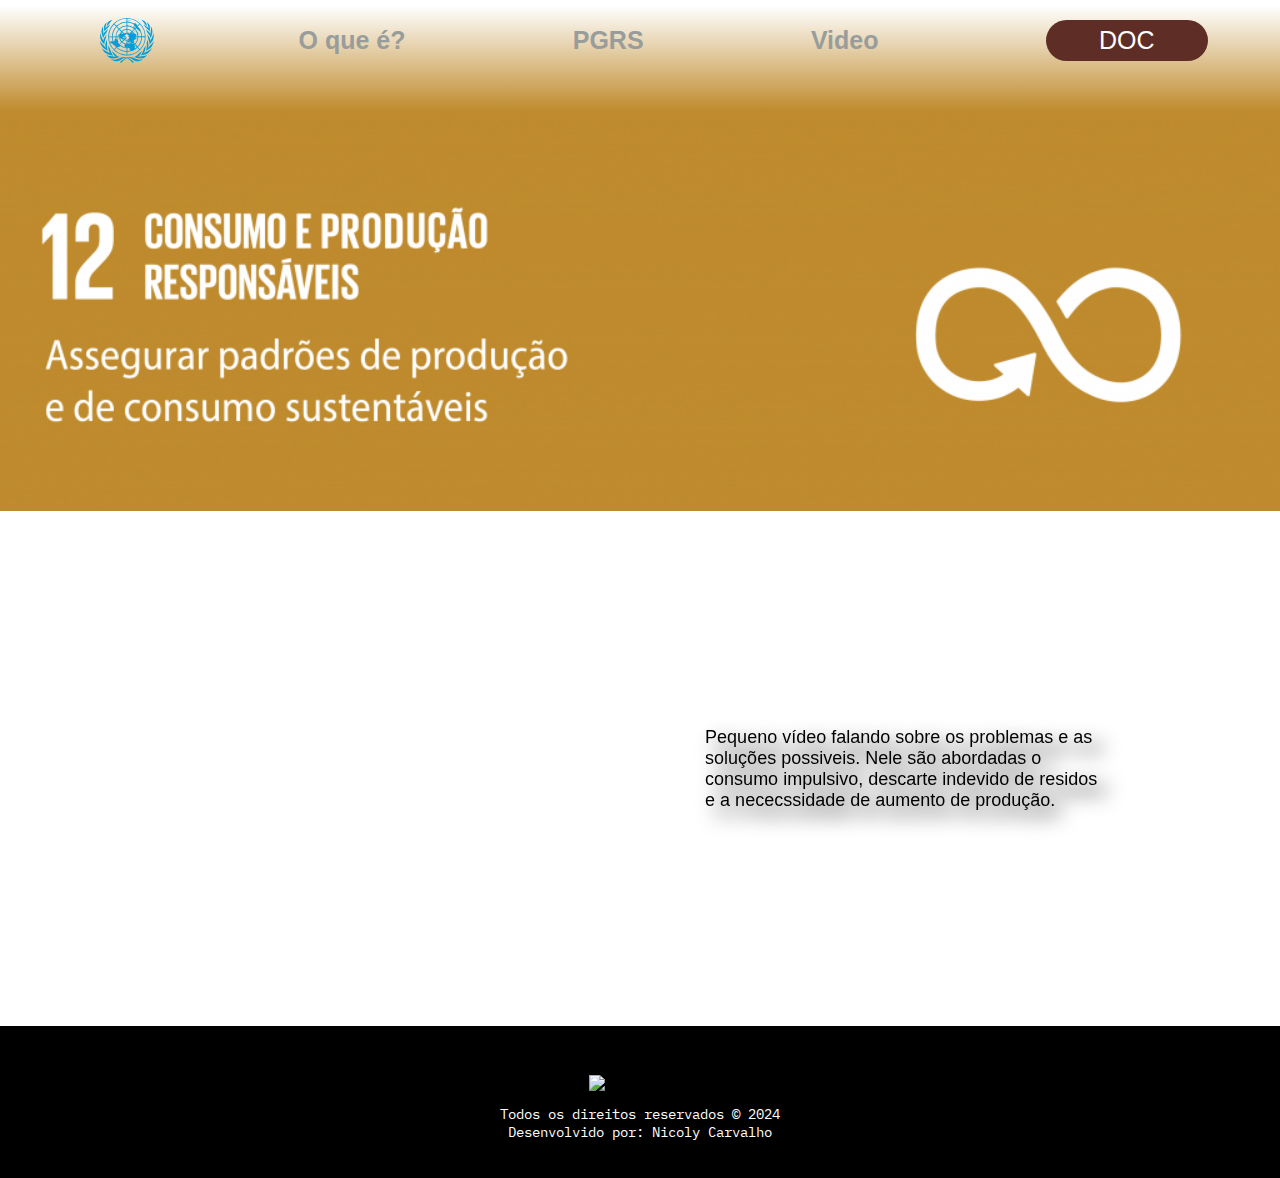
==== video.html @ 9622d28f "Adicionando Final" ====
<!DOCTYPE html>
<html lang="pt-br">
<head>
  <meta charset="UTF-8">
  <meta name="viewport" content="width=device-width, initial-scale=1.0">
  <link rel="stylesheet" href="./style.css">
  <title>Cartilha: ODS 12</title>
</head>
<body>
  <header class="nav-bar">
    <img src="./assets/un-logo.svg" alt="Logo ON" class="logo">
    <a class="link-header" href="#O-que">O que é? </a>
    <a class="link-header" href="Fazendo">PGRS</a>
    <a class="link-header" href="./video.html">Video</a>
    <button class="button-header">DOC</button>
</header>

<div class="banner"></div>

<div id="trailer-container">
  <div class="video">
    <iframe width="560" height="315" src="https://www.youtube.com/embed/GF-3a817Jo0?si=B_08_MincFFADKFe" title="YouTube video player" frameborder="0" allow="accelerometer; autoplay; clipboard-write; encrypted-media; gyroscope; picture-in-picture; web-share" referrerpolicy="strict-origin-when-cross-origin" allowfullscreen></iframe>
      <!--Div descrição do trailer-->
      <div id="sinopse">
          <p class="description">
              Pequeno vídeo falando sobre os problemas e as soluções possiveis. Nele são abordadas o consumo impulsivo, descarte indevido de residos e a nececssidade de aumento de produção.
          </p>
      </div>
  </div>
</div>

<footer class="rodape">
  <img class="rodape-imagem" src="https://estudantes-senac.vercel.app/img/senac.png" alt="Logo Senac"/>
  <span class="footer-texto">Todos os direitos reservados © 2024</span>
  <span class="footer-texto">Desenvolvido por: Nicoly Carvalho </span>    
</footer>

</body>
</html>
---- style.css ----
@import url('https://fonts.googleapis.com/css2?family=IBM+Plex+Mono:ital,wght@0,100;0,200;0,300;0,400;0,500;0,600;0,700;1,100;1,200;1,300;1,400;1,500;1,600;1,700&display=swap');

*{
  margin: 0;
  padding: 0;
  box-sizing: border-box;
  font-family: 'Segoe UI', Tahoma, Geneva, Verdana, sans-serif;
}

body{
  height: 100vh;
  width: 100%;
}

/* ! HEADER */
.nav-bar{
  padding: 1.15rem 0 3rem 1.75rem;
  background: linear-gradient(#fff 5%, #BF8B2D );
  display: flex;
  align-items: center;
  justify-content: space-around ;
}

.logo{
  height: 2.813rem;
}

.link-header{
  font-weight: 600;/*negrito*/
  font-size: 1.563rem;/*tamanho fonte*/
  color: #989d9c;
  cursor: pointer;
  text-decoration: none;/*tirar a linha de baixo*/
  margin-right: 1.438rem;/*espaçamento externo a direita */
}

.button-header {
  background-color: #5e2e26;
  border-radius: 1.281rem;
  width: 10.125rem;
  height: 2.563rem;
  border: none;/*tirando a borda do botão*/
  font-size: 1.563rem;
  color: #ffffff;
  cursor: pointer;
  transition: .5s;
}

.button-header:hover{
  background-color: #9e6a61;
}

.banner {
  width: 100%;
  height: 25rem;
/*adiciona uma imagem interna ou externa*/
  background-image: url(./assets/ODS12-header.png);
  background-size: cover;/*deixa a imagem preencher todo o     container sem cortá-la*/
  margin-bottom: 3.75rem;
}

/* ! FIM HEADER
! COMEÇO MAIN CONTENT */

.content{
  margin-left: 5.375rem;
}

h1{
  font-size: 3.125rem;
  font-weight: 700;
}

p{
  font-size: 1.525rem;
}

/* CONTENT 1 */
.content-1{
  display: flex;
  height: 50vh;
  margin-bottom: 3.125rem;
}
.conteudo{
  margin: 1.875rem;
}

.content-1 p{
  font-weight: 400;
  line-height: 1.813rem;
  width: 32.188rem;
  margin-top: 2rem;
}

.consumo1{
  height: 22.5rem;
}

/* fim */

/* CONTENT 2 */

/* #Fazendo{
  display: flex;
  margin-bottom: 5.25rem;
  font-size: 4.475rem;
  justify-content: center;
}

.content-2{
  height: 70vh;
  margin-bottom: 3.125rem;
}

.conteudo2{
  margin: 1.875rem;
}

.content-2 p{
  font-weight: 400;
  line-height: 1.813rem;
  margin: 2rem 2rem 0 0;
} */

/* CONTENT 3 */

.content-3{
  display: flex;
  height: 60vh;
  margin-bottom: 3.125rem;
  align-items: center;
}

.content-3 p{
  font-weight: 400;
  line-height: 1.813rem;
  width: 90%;
  margin-top: 2rem;
}

.pgrs{
  height: 22.5rem;
}

/* VIDEO */

#trailer-container{
  width: 100%;/*Largura*/
  display: flex;/*serve para colocar os elemento lado a lado 
  mas nesse momento utilizado para alinhar o itens com justify-content*/
  justify-content: center;/*alinhar os elementos ao centro*/
  margin: 6.25rem 0;
  margin-left: 3.625rem;
}

.video {
  width: 90%;/*deixando o nosso container com total de 60%*/
  display: flex;/*colocando os elementos lado a lado*/
  align-items: center;/*ajusta verticalmente*/
  justify-content: space-between;/*espaçamento entre os elementos*/
  filter: drop-shadow(0.625rem 0.625rem 0.625rem #000 );
}


#sinopse {
  width: 50%;
  display: flex;/*nesse caso estamos utilizando para adicionar o
   flex-direction*/
  flex-direction: column; /*colocando os elementos em coluna um 
  embaixo do outro*/
  justify-content: space-between;/*espaçamento entre os elementos*/
  margin-left: 30px;/*colocando um espaçamento  da esquerda*/
}

.description {
  font-size: 18px;/*tamanho font (texto)*/
  width: 70%;/*largura*/
}



/* ! FIM MAIN FIM VIDEO
! FOOTER */

.rodape{
  background-color: black;
  text-align: center;
  height: 8.125rem;/*altura*/
  /* margin-top: 1.375rem;espaçamento externo superior */
  display: flex;/*utilizando flex  para poder alinhar os elementos*/
  flex-direction: column;/*colocando os elementos  em coluna*/
  align-items: center;/*alinhando os elementos  no centro verticalmente*/
  justify-content: center;/*alinhando os elementos   no centro horizontalmente*/
  padding: 4.75rem 0;
}

.rodape-imagem {
  height: 5.625rem;
  padding: 0.75rem 0 ;/*superior e inferior direita e esquerda*/
}

.footer-texto {
  color: #ffffff;
  font-size: 0.875rem;
  font-family: "IBM Plex Mono", sans-serif;
}
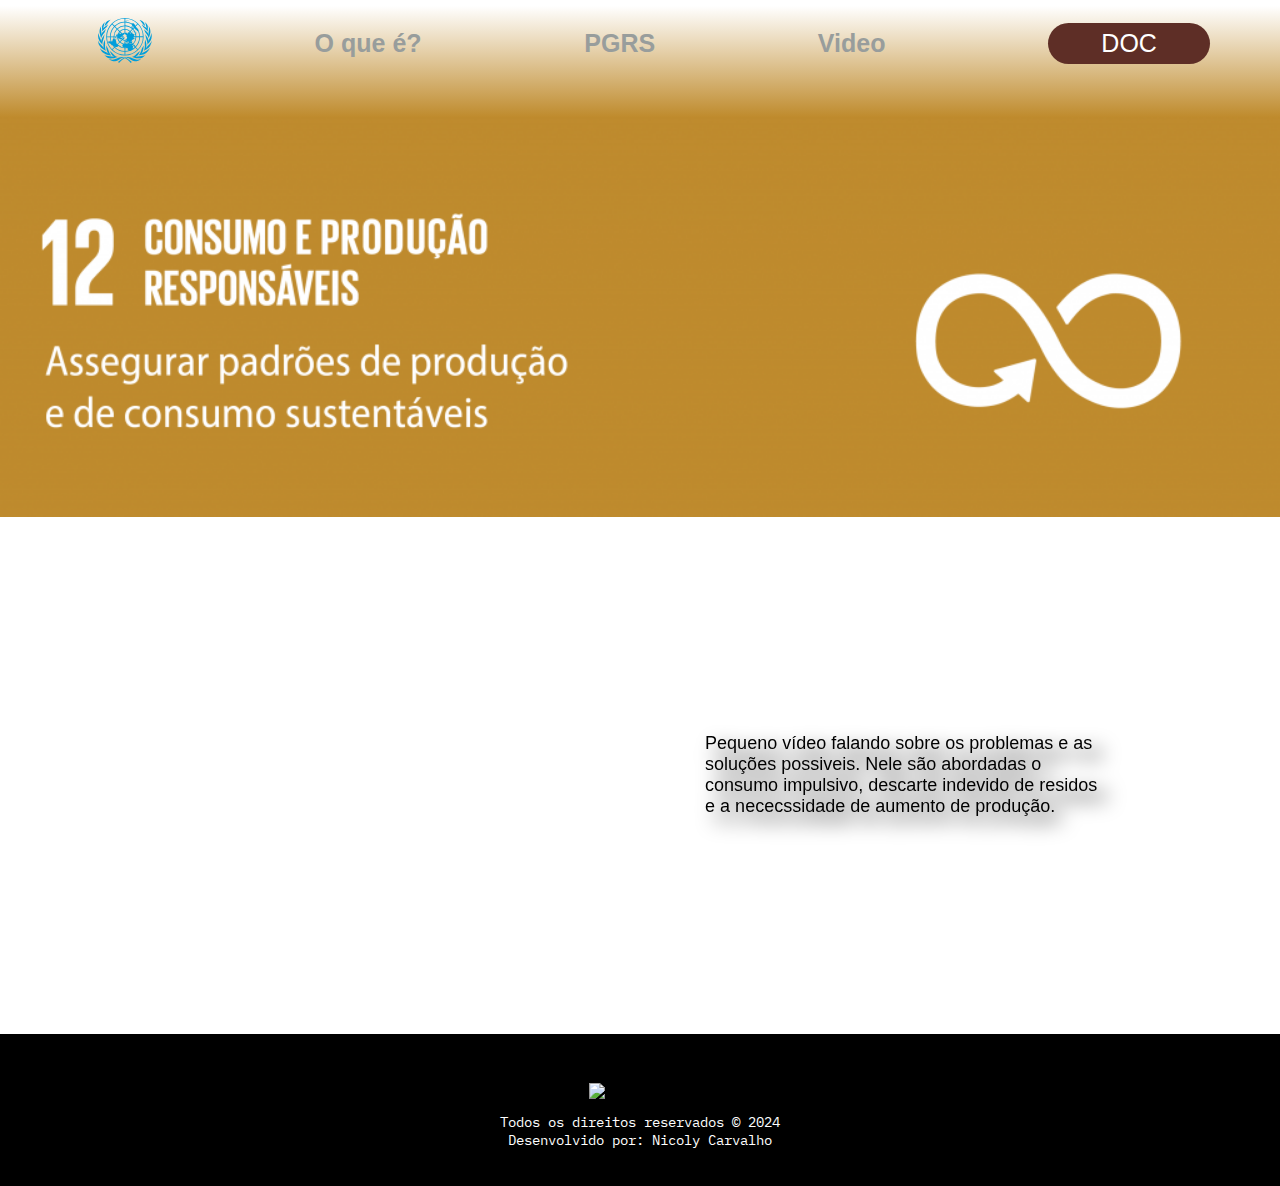
==== commit be670a7b: "add final 2" ====
--- a/video.html
+++ b/video.html
@@ -8,9 +8,9 @@
 </head>
 <body>
   <header class="nav-bar">
-    <img src="./assets/un-logo.svg" alt="Logo ON" class="logo">
-    <a class="link-header" href="#O-que">O que é? </a>
-    <a class="link-header" href="Fazendo">PGRS</a>
+    <a class="link-header" href="./index.html"><img src="./assets/un-logo.svg" alt="Logo ON" class="logo"></a>
+    <a class="link-header" href="./index.html">O que é? </a>
+    <a class="link-header" href="./index.html">PGRS</a>
     <a class="link-header" href="./video.html">Video</a>
     <button class="button-header">DOC</button>
 </header>
--- a/style.css
+++ b/style.css
@@ -80,6 +80,7 @@
   display: flex;
   height: 50vh;
   margin-bottom: 3.125rem;
+  margin-top: 5.125rem;
 }
 .conteudo{
   margin: 1.875rem;
@@ -141,6 +142,20 @@
 .pgrs{
   height: 22.5rem;
 }
+
+/* CONTENT 4 */
+.content-4{
+  display: flex;
+  margin-bottom: 3.125rem;
+  align-items: center;
+}
+
+.content-4 p{
+  font-weight: 400;
+  line-height: 1.813rem;
+  width: 90%;
+}
+/* fim content 4 */
 
 /* VIDEO */
 
@@ -186,7 +201,7 @@
   background-color: black;
   text-align: center;
   height: 8.125rem;/*altura*/
-  /* margin-top: 1.375rem;espaçamento externo superior */
+  margin-top: 6.375rem;/* espaçamento externo superior */
   display: flex;/*utilizando flex  para poder alinhar os elementos*/
   flex-direction: column;/*colocando os elementos  em coluna*/
   align-items: center;/*alinhando os elementos  no centro verticalmente*/
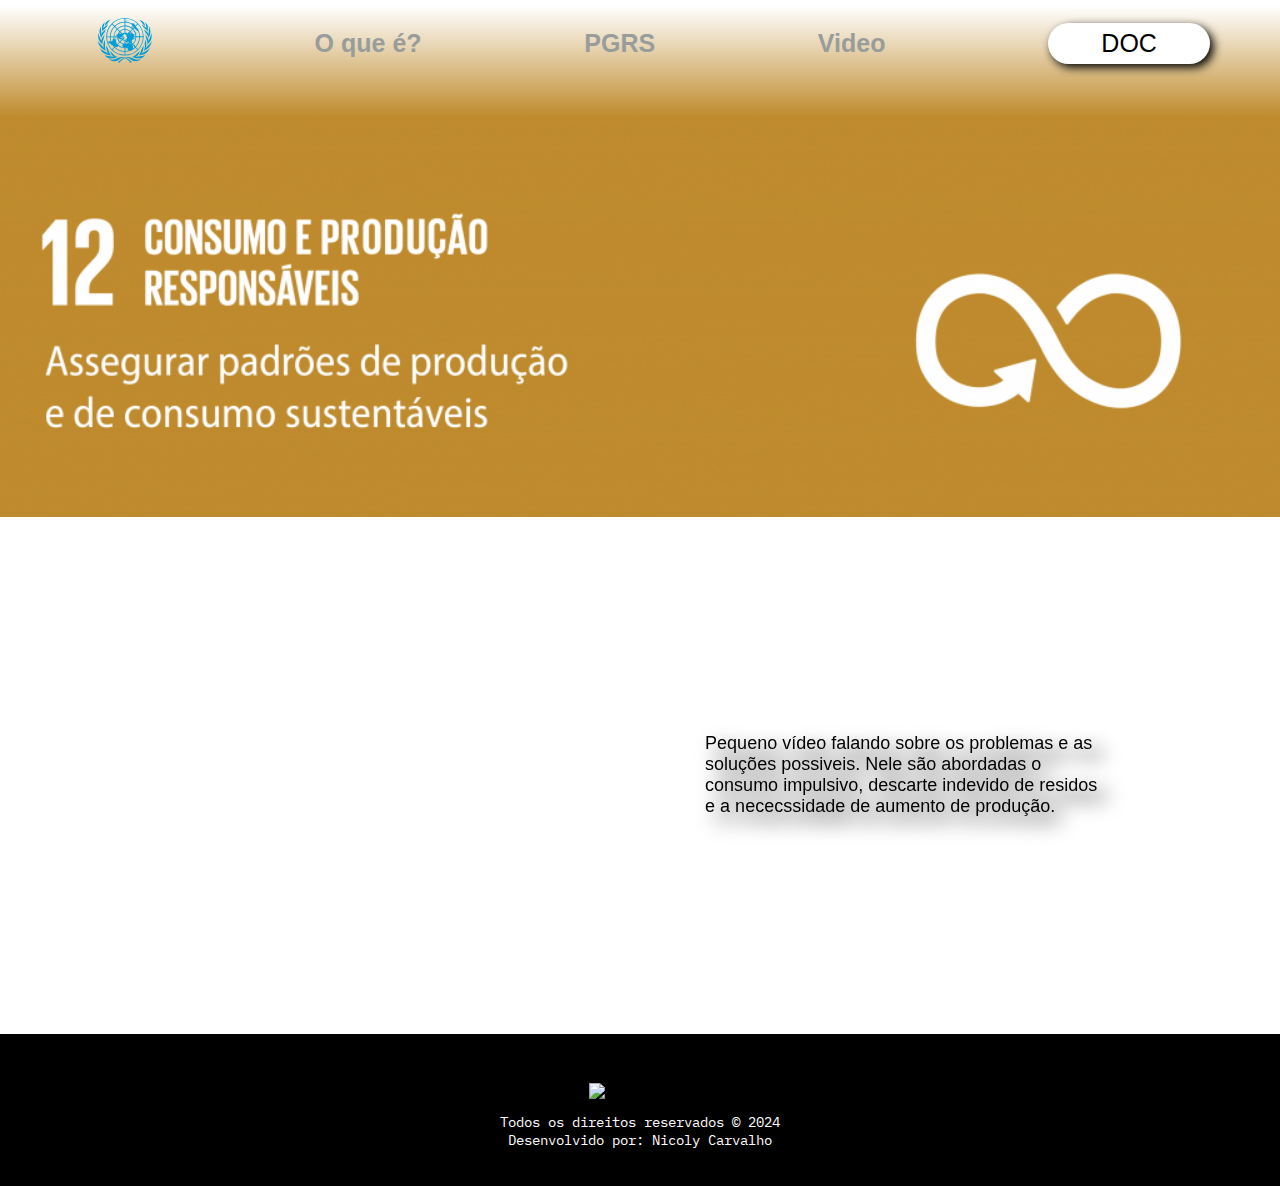
==== commit b2f571dd: "add final 3" ====
--- a/video.html
+++ b/video.html
@@ -3,8 +3,9 @@
 <head>
   <meta charset="UTF-8">
   <meta name="viewport" content="width=device-width, initial-scale=1.0">
+  <link rel="shortcut icon" href="./assets/un-logo.svg" type="image/x-icon">
   <link rel="stylesheet" href="./style.css">
-  <title>Cartilha: ODS 12</title>
+  <title>ODS 12: o que é</title>
 </head>
 <body>
   <header class="nav-bar">
@@ -12,7 +13,7 @@
     <a class="link-header" href="./index.html">O que é? </a>
     <a class="link-header" href="./index.html">PGRS</a>
     <a class="link-header" href="./video.html">Video</a>
-    <button class="button-header">DOC</button>
+    <button class="button-header"><a class="linkbtn" href="https://www.canva.com/design/DAGEF-vtpVk/pwOGG1UUhm-6WTWI5BHEew/view?utm_content=DAGEF-vtpVk&utm_campaign=designshare&utm_medium=link&utm_source=editor">DOC</a></button>
 </header>
 
 <div class="banner"></div>
--- a/style.css
+++ b/style.css
@@ -34,8 +34,17 @@
   margin-right: 1.438rem;/*espaçamento externo a direita */
 }
 
+.linkbtn{
+  font-weight: 500;/*negrito*/
+  font-size: 1.563rem;/*tamanho fonte*/
+  color: #000;
+  cursor: pointer;
+  text-decoration: none;/*tirar a linha de baixo*/
+}
+
 .button-header {
-  background-color: #5e2e26;
+  background-color: #fff;
+  box-shadow: 0.225rem 0.225rem 0.625rem #000;
   border-radius: 1.281rem;
   width: 10.125rem;
   height: 2.563rem;
@@ -47,7 +56,7 @@
 }
 
 .button-header:hover{
-  background-color: #9e6a61;
+  box-shadow: 0.425rem 0.425rem 0.225rem #000;
 }
 
 .banner {
@@ -135,12 +144,13 @@
 .content-3 p{
   font-weight: 400;
   line-height: 1.813rem;
-  width: 90%;
+  width: 80%;
   margin-top: 2rem;
 }
 
 .pgrs{
   height: 22.5rem;
+  margin-right: 5.625rem;
 }
 
 /* CONTENT 4 */
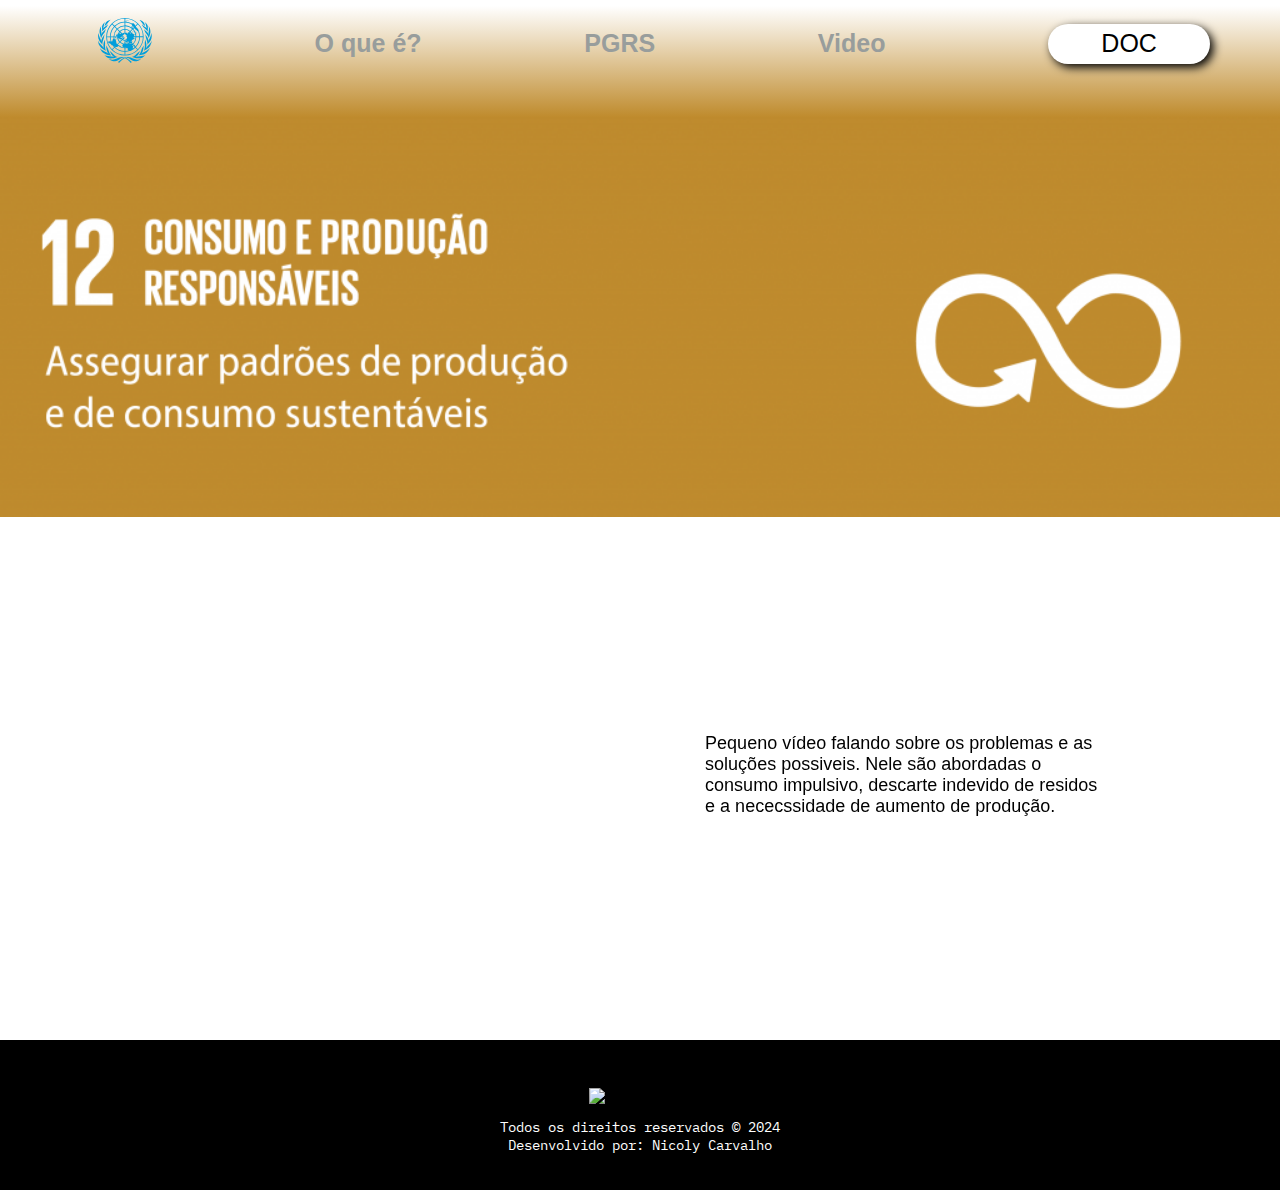
==== commit 5e5baa35: "final 3.1" ====
--- a/video.html
+++ b/video.html
@@ -13,7 +13,7 @@
     <a class="link-header" href="./index.html">O que é? </a>
     <a class="link-header" href="./index.html">PGRS</a>
     <a class="link-header" href="./video.html">Video</a>
-    <button class="button-header"><a class="linkbtn" href="https://www.canva.com/design/DAGEF-vtpVk/pwOGG1UUhm-6WTWI5BHEew/view?utm_content=DAGEF-vtpVk&utm_campaign=designshare&utm_medium=link&utm_source=editor">DOC</a></button>
+    <button class="button-header"><a class="linkbtn" href="https://www.canva.com/design/DAGEF-vtpVk/pwOGG1UUhm-6WTWI5BHEew/view?utm_content=DAGEF-vtpVk&utm_campaign=designshare&utm_medium=link&utm_source=editor" target="_blank">DOC</a></button>
 </header>
 
 <div class="banner"></div>
--- a/style.css
+++ b/style.css
@@ -14,7 +14,7 @@
 
 /* ! HEADER */
 .nav-bar{
-  padding: 1.15rem 0 3rem 1.75rem;
+  padding: 18px 0 48px 28px;
   background: linear-gradient(#fff 5%, #BF8B2D );
   display: flex;
   align-items: center;
@@ -22,21 +22,21 @@
 }
 
 .logo{
-  height: 2.813rem;
+  height: 45px;
 }
 
 .link-header{
   font-weight: 600;/*negrito*/
-  font-size: 1.563rem;/*tamanho fonte*/
+  font-size:25px;/*tamanho fonte*/
   color: #989d9c;
   cursor: pointer;
   text-decoration: none;/*tirar a linha de baixo*/
-  margin-right: 1.438rem;/*espaçamento externo a direita */
+  margin-right: 23px;/*espaçamento externo a direita */
 }
 
 .linkbtn{
   font-weight: 500;/*negrito*/
-  font-size: 1.563rem;/*tamanho fonte*/
+  font-size: 25px;/*tamanho fonte*/
   color: #000;
   cursor: pointer;
   text-decoration: none;/*tirar a linha de baixo*/
@@ -44,92 +44,87 @@
 
 .button-header {
   background-color: #fff;
-  box-shadow: 0.225rem 0.225rem 0.625rem #000;
+  box-shadow: 3.5px 3.5px 10px #000;
   border-radius: 1.281rem;
-  width: 10.125rem;
-  height: 2.563rem;
+  width: 162px;
+  height: 40px;
   border: none;/*tirando a borda do botão*/
-  font-size: 1.563rem;
+  font-size: 25px;
   color: #ffffff;
   cursor: pointer;
   transition: .5s;
 }
 
 .button-header:hover{
-  box-shadow: 0.425rem 0.425rem 0.225rem #000;
+  box-shadow: 7px 7px 3.5px #000;
 }
 
 .banner {
   width: 100%;
-  height: 25rem;
+  height: 400px;
 /*adiciona uma imagem interna ou externa*/
   background-image: url(./assets/ODS12-header.png);
   background-size: cover;/*deixa a imagem preencher todo o     container sem cortá-la*/
-  margin-bottom: 3.75rem;
+  margin-bottom: 60px;
 }
 
 /* ! FIM HEADER
 ! COMEÇO MAIN CONTENT */
 
 .content{
-  margin-left: 5.375rem;
+  display: flex;
+  flex-direction: column;
+  justify-content: center;
+  align-items: center;
+  /* margin-left: 85px; */
+  padding: 100px;
+  width: 100%;
 }
 
 h1{
-  font-size: 3.125rem;
+  font-size: 50px;
   font-weight: 700;
 }
 
 p{
-  font-size: 1.525rem;
+  font-size: 25px;
 }
 
 /* CONTENT 1 */
 .content-1{
   display: flex;
   height: 50vh;
-  margin-bottom: 3.125rem;
-  margin-top: 5.125rem;
+  margin-bottom: 50px;
+  margin-top: 80px;
 }
 .conteudo{
-  margin: 1.875rem;
+  margin: 0 45px;
 }
 
 .content-1 p{
   font-weight: 400;
-  line-height: 1.813rem;
-  width: 32.188rem;
-  margin-top: 2rem;
+  line-height: 29px;
+  width: 500px;
+  margin-top: 32px;
+  text-align: center;
 }
 
 .consumo1{
-  height: 22.5rem;
+  height: 400px;
 }
 
 /* fim */
 
 /* CONTENT 2 */
 
-/* #Fazendo{
-  display: flex;
-  margin-bottom: 5.25rem;
-  font-size: 4.475rem;
-  justify-content: center;
-}
-
-.content-2{
-  height: 70vh;
-  margin-bottom: 3.125rem;
-}
-
 .conteudo2{
-  margin: 1.875rem;
-}
-
-.content-2 p{
-  font-weight: 400;
-  line-height: 1.813rem;
-  margin: 2rem 2rem 0 0;
+  margin: 30px;
+}
+
+/* .content-2 p{
+  font-weight: 400;
+  line-height: 29px;
+  margin: 16px 16px 0 0;
 } */
 
 /* CONTENT 3 */
@@ -137,33 +132,31 @@
 .content-3{
   display: flex;
   height: 60vh;
-  margin-bottom: 3.125rem;
+  margin: 50px 0;
   align-items: center;
 }
 
 .content-3 p{
   font-weight: 400;
-  line-height: 1.813rem;
+  line-height: 29px;
   width: 80%;
-  margin-top: 2rem;
+  margin-top: 32px;
 }
 
 .pgrs{
-  height: 22.5rem;
-  margin-right: 5.625rem;
+  height: 350px;
+  margin-right: 100px;
 }
 
 /* CONTENT 4 */
 .content-4{
-  display: flex;
-  margin-bottom: 3.125rem;
-  align-items: center;
+  margin-bottom: 50px;
 }
 
 .content-4 p{
   font-weight: 400;
-  line-height: 1.813rem;
-  width: 90%;
+  line-height: 29px;
+  width: 70%;
 }
 /* fim content 4 */
 
@@ -174,8 +167,8 @@
   display: flex;/*serve para colocar os elemento lado a lado 
   mas nesse momento utilizado para alinhar o itens com justify-content*/
   justify-content: center;/*alinhar os elementos ao centro*/
-  margin: 6.25rem 0;
-  margin-left: 3.625rem;
+  margin: 100px 0;
+  margin-left: 58px;
 }
 
 .video {
@@ -183,7 +176,7 @@
   display: flex;/*colocando os elementos lado a lado*/
   align-items: center;/*ajusta verticalmente*/
   justify-content: space-between;/*espaçamento entre os elementos*/
-  filter: drop-shadow(0.625rem 0.625rem 0.625rem #000 );
+  filter: drop-shadow(10xp 10px 10px #000 );
 }
 
 
@@ -210,22 +203,22 @@
 .rodape{
   background-color: black;
   text-align: center;
-  height: 8.125rem;/*altura*/
-  margin-top: 6.375rem;/* espaçamento externo superior */
+  height: 130px;/*altura*/
+  margin-top: 108px;/* espaçamento externo superior */
   display: flex;/*utilizando flex  para poder alinhar os elementos*/
   flex-direction: column;/*colocando os elementos  em coluna*/
   align-items: center;/*alinhando os elementos  no centro verticalmente*/
   justify-content: center;/*alinhando os elementos   no centro horizontalmente*/
-  padding: 4.75rem 0;
+  padding: 75px 0;
 }
 
 .rodape-imagem {
-  height: 5.625rem;
-  padding: 0.75rem 0 ;/*superior e inferior direita e esquerda*/
+  height: 90px;
+  padding: 12px 0 ;/*superior e inferior direita e esquerda*/
 }
 
 .footer-texto {
   color: #ffffff;
-  font-size: 0.875rem;
+  font-size: 14px;
   font-family: "IBM Plex Mono", sans-serif;
 }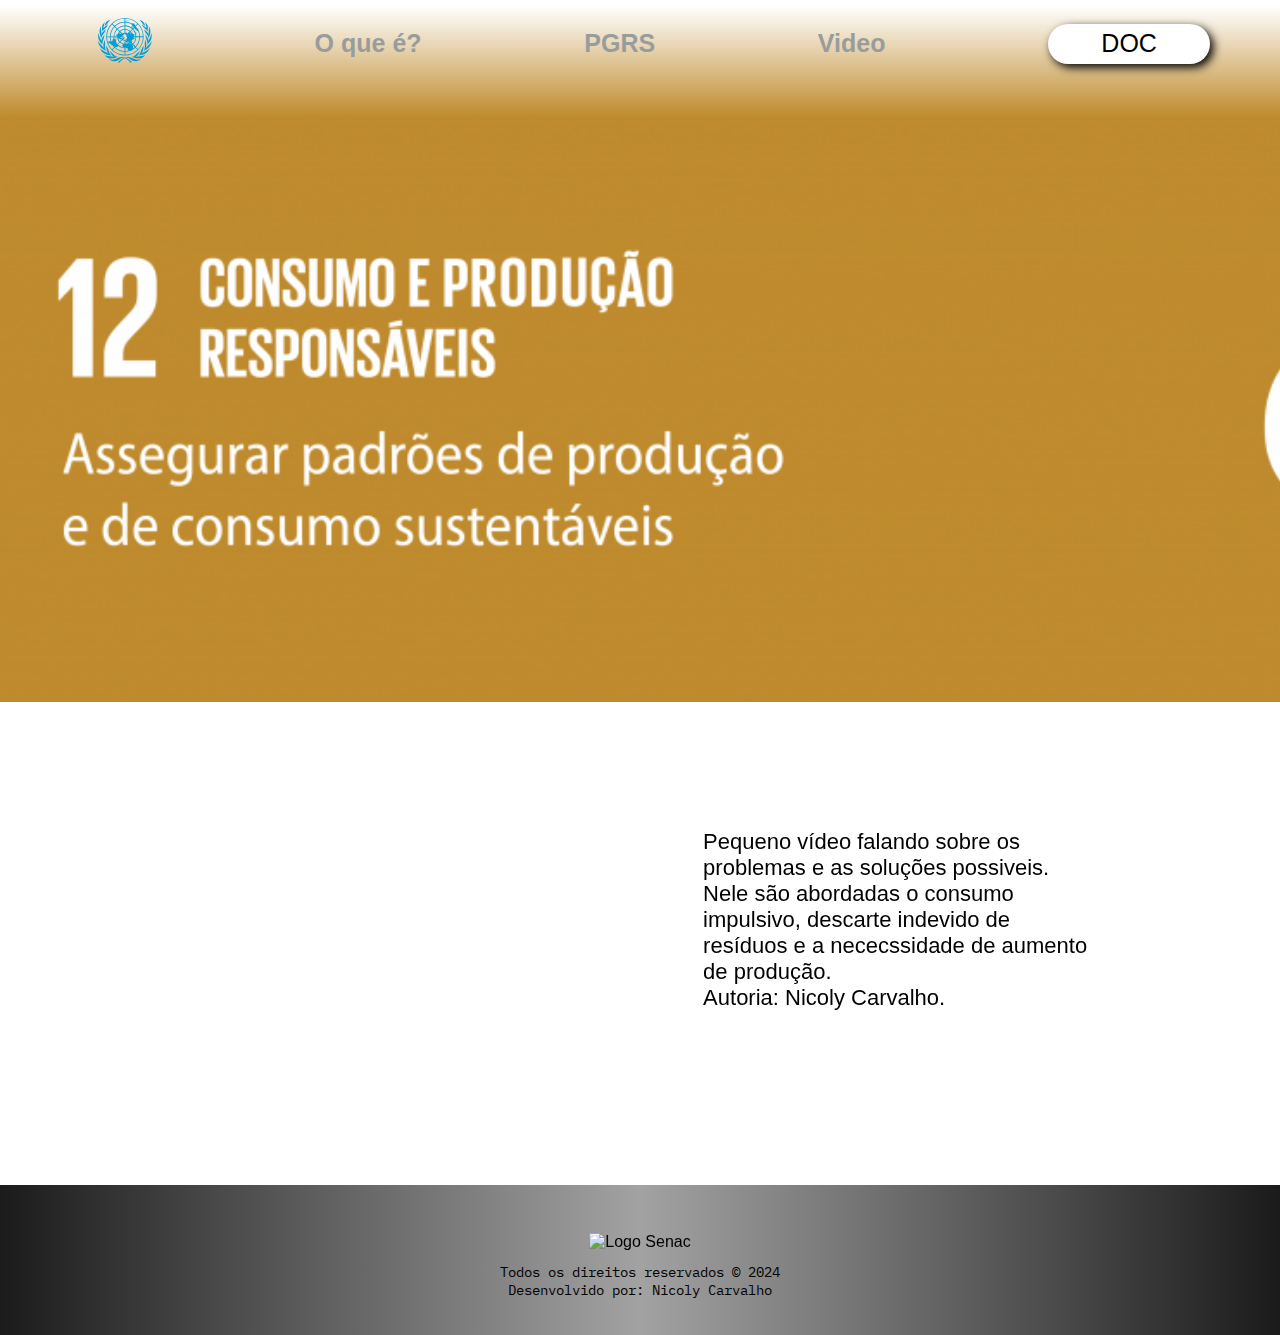
==== commit b13d7f51: "corrigindo" ====
--- a/video.html
+++ b/video.html
@@ -22,11 +22,11 @@
   <div class="video">
     <iframe width="560" height="315" src="https://www.youtube.com/embed/GF-3a817Jo0?si=B_08_MincFFADKFe" title="YouTube video player" frameborder="0" allow="accelerometer; autoplay; clipboard-write; encrypted-media; gyroscope; picture-in-picture; web-share" referrerpolicy="strict-origin-when-cross-origin" allowfullscreen></iframe>
       <!--Div descrição do trailer-->
-      <div id="sinopse">
           <p class="description">
-              Pequeno vídeo falando sobre os problemas e as soluções possiveis. Nele são abordadas o consumo impulsivo, descarte indevido de residos e a nececssidade de aumento de produção.
+              Pequeno vídeo falando sobre os problemas e as soluções possiveis. Nele são abordadas o consumo impulsivo, descarte indevido de resíduos e a nececssidade de aumento de produção.
+              <br>
+              Autoria: Nicoly Carvalho.
           </p>
-      </div>
   </div>
 </div>
 
--- a/style.css
+++ b/style.css
@@ -5,6 +5,8 @@
   padding: 0;
   box-sizing: border-box;
   font-family: 'Segoe UI', Tahoma, Geneva, Verdana, sans-serif;
+  scrollbar-width: thin;
+  scrollbar-color: #fff   #a2a2a2;
 }
 
 body{
@@ -61,7 +63,7 @@
 
 .banner {
   width: 100%;
-  height: 400px;
+  height: 65vh;
 /*adiciona uma imagem interna ou externa*/
   background-image: url(./assets/ODS12-header.png);
   background-size: cover;/*deixa a imagem preencher todo o     container sem cortá-la*/
@@ -72,13 +74,10 @@
 ! COMEÇO MAIN CONTENT */
 
 .content{
-  display: flex;
+  display: flex;  
+  width: 60%;
   flex-direction: column;
-  justify-content: center;
-  align-items: center;
-  /* margin-left: 85px; */
-  padding: 100px;
-  width: 100%;
+  margin: 0 auto;
 }
 
 h1{
@@ -98,7 +97,7 @@
   margin-top: 80px;
 }
 .conteudo{
-  margin: 0 45px;
+  margin-left: 25px;
 }
 
 .content-1 p{
@@ -110,30 +109,16 @@
 }
 
 .consumo1{
-  height: 400px;
-}
-
-/* fim */
-
-/* CONTENT 2 */
-
-.conteudo2{
-  margin: 30px;
-}
-
-/* .content-2 p{
-  font-weight: 400;
-  line-height: 29px;
-  margin: 16px 16px 0 0;
-} */
+  height: 390px;
+}
 
 /* CONTENT 3 */
 
 .content-3{
   display: flex;
+  align-items: center;
   height: 60vh;
   margin: 50px 0;
-  align-items: center;
 }
 
 .content-3 p{
@@ -156,23 +141,21 @@
 .content-4 p{
   font-weight: 400;
   line-height: 29px;
+  width: 100%;
+}
+/* fim content 4 */
+
+/* VIDEO */
+
+#trailer-container{
+  display: flex;  
   width: 70%;
-}
-/* fim content 4 */
-
-/* VIDEO */
-
-#trailer-container{
-  width: 100%;/*Largura*/
-  display: flex;/*serve para colocar os elemento lado a lado 
-  mas nesse momento utilizado para alinhar o itens com justify-content*/
-  justify-content: center;/*alinhar os elementos ao centro*/
-  margin: 100px 0;
-  margin-left: 58px;
+  flex-direction: column;
+  margin: auto;
 }
 
 .video {
-  width: 90%;/*deixando o nosso container com total de 60%*/
+  width: 100%;/*deixando o nosso container com total de 60%*/
   display: flex;/*colocando os elementos lado a lado*/
   align-items: center;/*ajusta verticalmente*/
   justify-content: space-between;/*espaçamento entre os elementos*/
@@ -180,19 +163,19 @@
 }
 
 
-#sinopse {
+/* #sinopse {
   width: 50%;
   display: flex;/*nesse caso estamos utilizando para adicionar o
    flex-direction*/
-  flex-direction: column; /*colocando os elementos em coluna um 
+  /* flex-direction: column;colocando os elementos em coluna um 
   embaixo do outro*/
-  justify-content: space-between;/*espaçamento entre os elementos*/
-  margin-left: 30px;/*colocando um espaçamento  da esquerda*/
-}
+  /* justify-content: space-between;espaçamento entre os elementos
+} */ 
 
 .description {
-  font-size: 18px;/*tamanho font (texto)*/
-  width: 70%;/*largura*/
+  font-size: 22px;/*tamanho font (texto)*/
+  width: 50%;/*largura*/
+  margin-left: 30px;
 }
 
 
@@ -201,7 +184,7 @@
 ! FOOTER */
 
 .rodape{
-  background-color: black;
+  background: linear-gradient(90deg, rgba(27,27,27,1) 0%, rgba(162,162,162,1) 49.9%, rgba(162,162,162,1) 50.1%, rgba(27,27,27,1) 100%);
   text-align: center;
   height: 130px;/*altura*/
   margin-top: 108px;/* espaçamento externo superior */
@@ -218,7 +201,7 @@
 }
 
 .footer-texto {
-  color: #ffffff;
+  color: #000;
   font-size: 14px;
   font-family: "IBM Plex Mono", sans-serif;
 }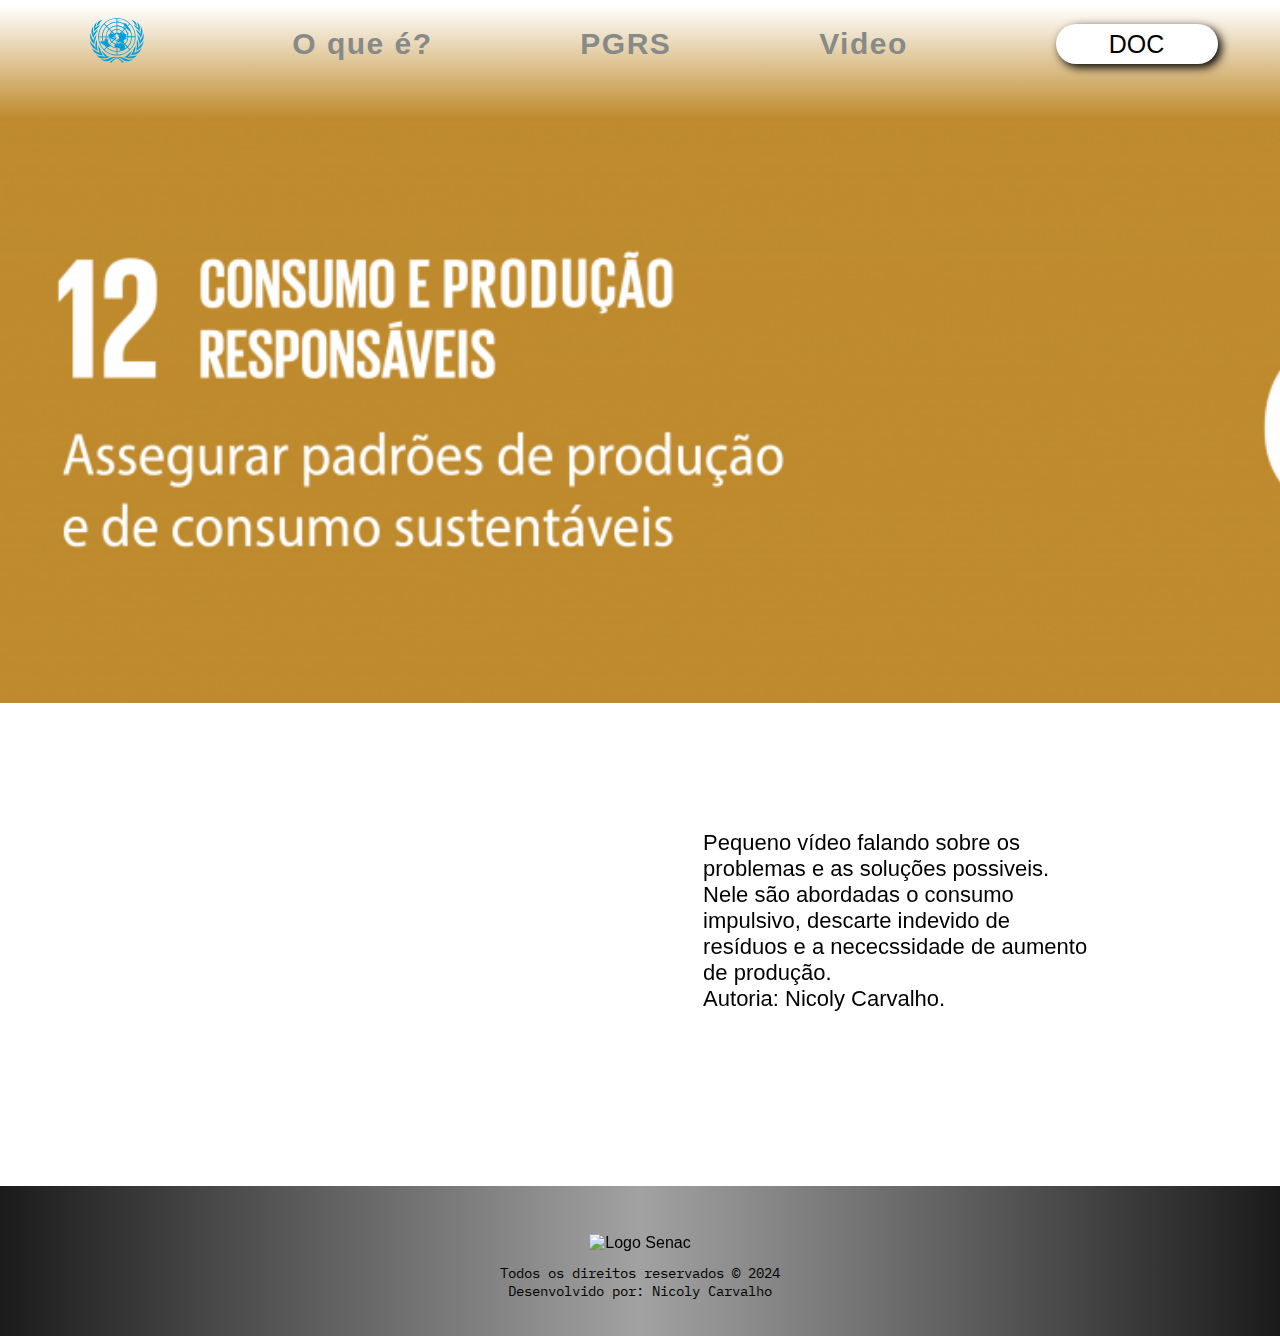
==== commit 6ee80f58: "Corrigindo erros" ====
--- a/video.html
+++ b/video.html
@@ -36,5 +36,17 @@
   <span class="footer-texto">Desenvolvido por: Nicoly Carvalho </span>    
 </footer>
 
+
+<div vw class="enabled">
+  <div vw-access-button class="active"></div>
+  <div vw-plugin-wrapper>
+    <div class="vw-plugin-top-wrapper"></div>
+  </div>
+</div>
+<script src="https://vlibras.gov.br/app/vlibras-plugin.js"></script>
+<script>
+  new window.VLibras.Widget('https://vlibras.gov.br/app');
+</script>
+
 </body>
 </html>--- a/style.css
+++ b/style.css
@@ -29,11 +29,18 @@
 
 .link-header{
   font-weight: 600;/*negrito*/
-  font-size:25px;/*tamanho fonte*/
-  color: #989d9c;
+  color: #868a89;/*#868a89 antigo*/
   cursor: pointer;
   text-decoration: none;/*tirar a linha de baixo*/
   margin-right: 23px;/*espaçamento externo a direita */
+  font-size: 30px;/*tamanho fonte*/
+  letter-spacing: 1.5px;
+}
+
+.link-header:hover{
+  color: #fff;
+  -webkit-text-stroke: 0.8px black;
+  transform: scale(1.25);
 }
 
 .linkbtn{
@@ -130,7 +137,6 @@
 
 .pgrs{
   height: 350px;
-  margin-right: 100px;
 }
 
 /* CONTENT 4 */
@@ -184,7 +190,7 @@
 ! FOOTER */
 
 .rodape{
-  background: linear-gradient(90deg, rgba(27,27,27,1) 0%, rgba(162,162,162,1) 49.9%, rgba(162,162,162,1) 50.1%, rgba(27,27,27,1) 100%);
+  background: linear-gradient(90deg, rgba(27,27,27,1) 0%, rgba(162,162,162,1) 50%, rgba(162,162,162,1) 50%, rgba(27,27,27,1) 100%);
   text-align: center;
   height: 130px;/*altura*/
   margin-top: 108px;/* espaçamento externo superior */
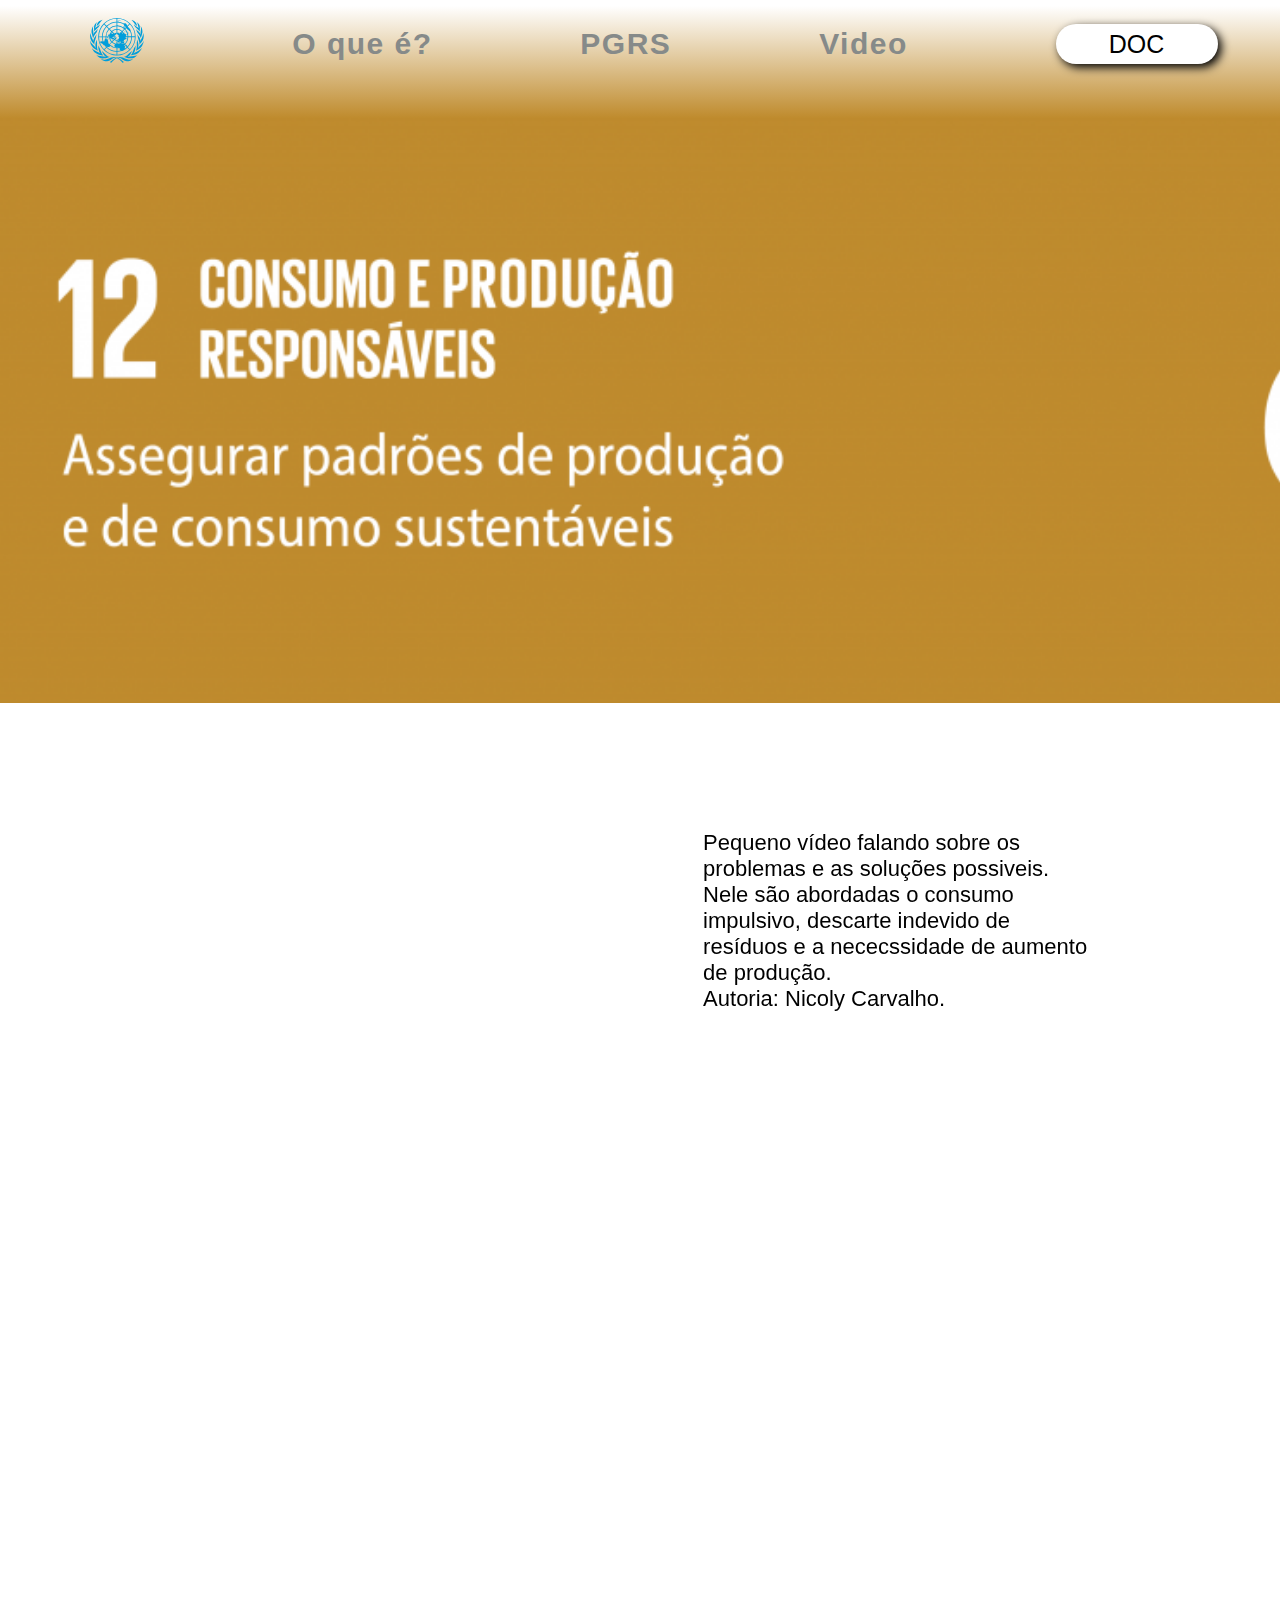
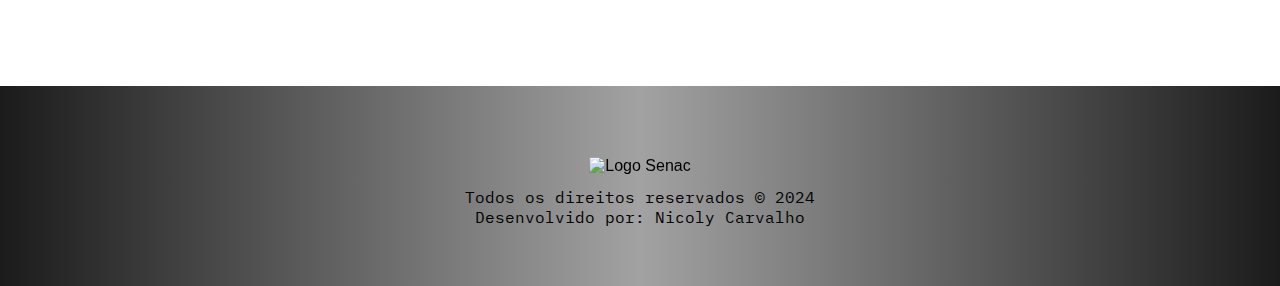
==== commit ac46b3f5: "Adicionando imagens" ====
--- a/video.html
+++ b/video.html
@@ -30,8 +30,10 @@
   </div>
 </div>
 
+<div id="banner2"></div> 
+
 <footer class="rodape">
-  <img class="rodape-imagem" src="https://estudantes-senac.vercel.app/img/senac.png" alt="Logo Senac"/>
+  <img class="rodape-imagem" src="./assets/senac.png" alt="Logo Senac"/>
   <span class="footer-texto">Todos os direitos reservados © 2024</span>
   <span class="footer-texto">Desenvolvido por: Nicoly Carvalho </span>    
 </footer>
--- a/style.css
+++ b/style.css
@@ -35,12 +35,13 @@
   margin-right: 23px;/*espaçamento externo a direita */
   font-size: 30px;/*tamanho fonte*/
   letter-spacing: 1.5px;
+  transition: .3s cubic-bezier(.29,.09,.06,.31);
 }
 
 .link-header:hover{
-  color: #fff;
-  -webkit-text-stroke: 0.8px black;
-  transform: scale(1.25);
+  color: #000;
+  /* -webkit-text-stroke: 0.8px black; */
+  transform: scale(1.2);
 }
 
 .linkbtn{
@@ -192,7 +193,7 @@
 .rodape{
   background: linear-gradient(90deg, rgba(27,27,27,1) 0%, rgba(162,162,162,1) 50%, rgba(162,162,162,1) 50%, rgba(27,27,27,1) 100%);
   text-align: center;
-  height: 130px;/*altura*/
+  height: 200px;/*altura*/
   margin-top: 108px;/* espaçamento externo superior */
   display: flex;/*utilizando flex  para poder alinhar os elementos*/
   flex-direction: column;/*colocando os elementos  em coluna*/
@@ -202,12 +203,26 @@
 }
 
 .rodape-imagem {
-  height: 90px;
+  height: 120px;
   padding: 12px 0 ;/*superior e inferior direita e esquerda*/
 }
 
 .footer-texto {
   color: #000;
-  font-size: 14px;
+  font-size: 16px;
   font-family: "IBM Plex Mono", sans-serif;
+}
+
+/* BANNER 2 */
+
+#banner2 {
+  
+  width: 100%;
+  height: 400px;
+/*adiciona uma imagem interna ou externa*/
+  background-image: url("./assets/pessoa.png");
+  background-size: contain;/*deixa a imagem preencher todo o     container sem cortá-la*/
+  background-position: 50% 80%;
+  background-repeat: no-repeat;
+  margin-top: 100px;
 }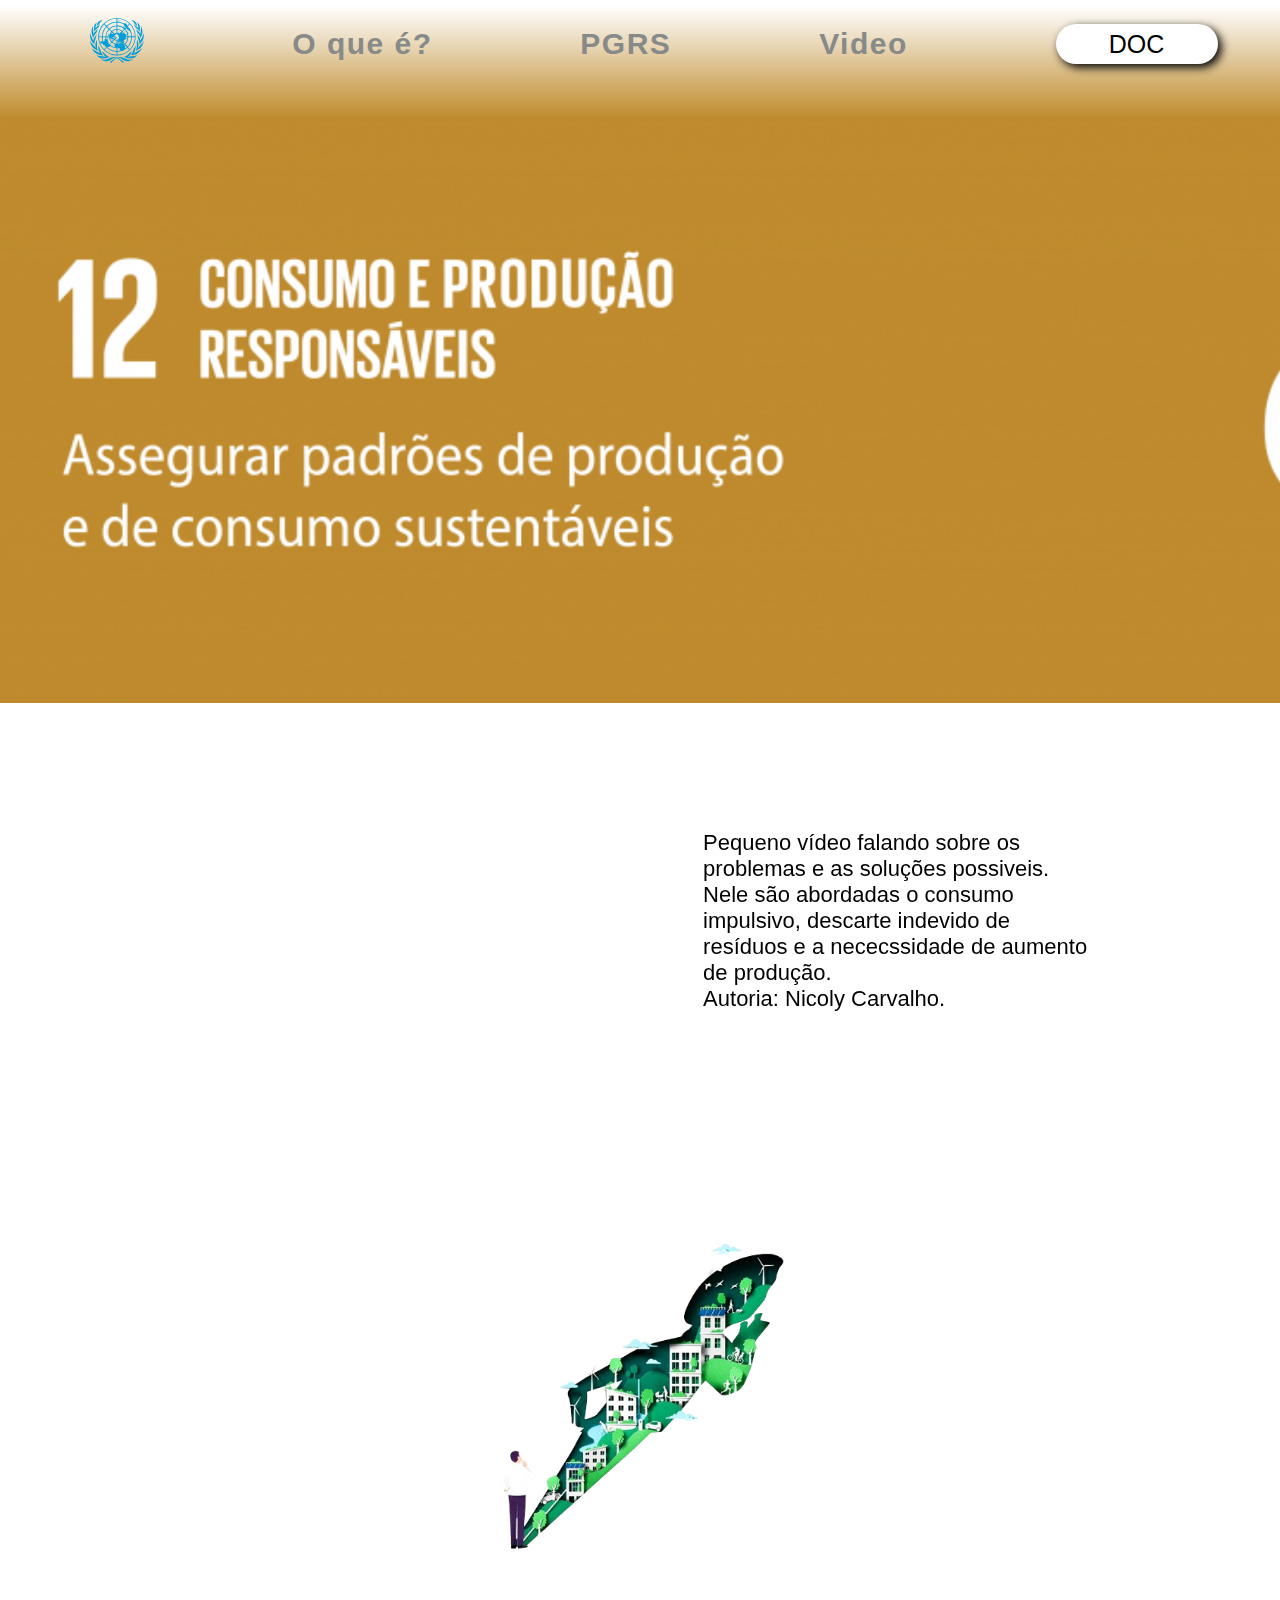
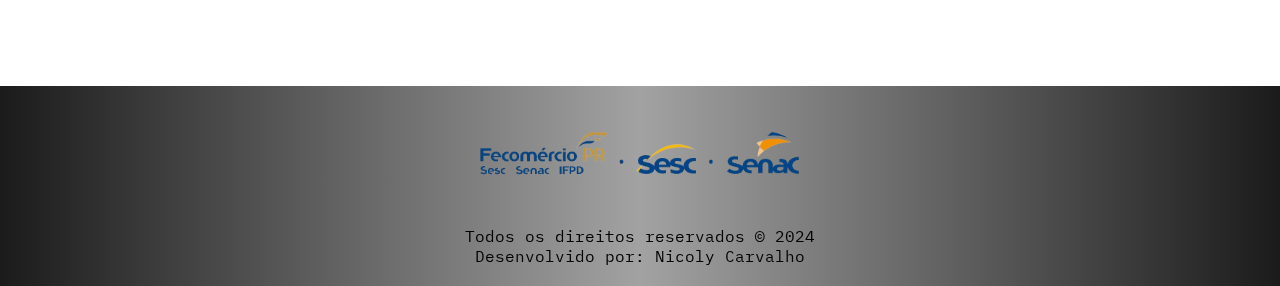
==== commit 81f312e9: "mundando video" ====
--- a/video.html
+++ b/video.html
@@ -20,7 +20,7 @@
 
 <div id="trailer-container">
   <div class="video">
-    <iframe width="560" height="315" src="https://www.youtube.com/embed/GF-3a817Jo0?si=B_08_MincFFADKFe" title="YouTube video player" frameborder="0" allow="accelerometer; autoplay; clipboard-write; encrypted-media; gyroscope; picture-in-picture; web-share" referrerpolicy="strict-origin-when-cross-origin" allowfullscreen></iframe>
+    <iframe width="560" height="315" src="https://www.youtube.com/embed/013u_B8yaJQ?si=Vm3O9eS-AqnR1ADC" title="YouTube video player" frameborder="0" allow="accelerometer; autoplay; clipboard-write; encrypted-media; gyroscope; picture-in-picture; web-share" referrerpolicy="strict-origin-when-cross-origin" allowfullscreen></iframe>
       <!--Div descrição do trailer-->
           <p class="description">
               Pequeno vídeo falando sobre os problemas e as soluções possiveis. Nele são abordadas o consumo impulsivo, descarte indevido de resíduos e a nececssidade de aumento de produção.
